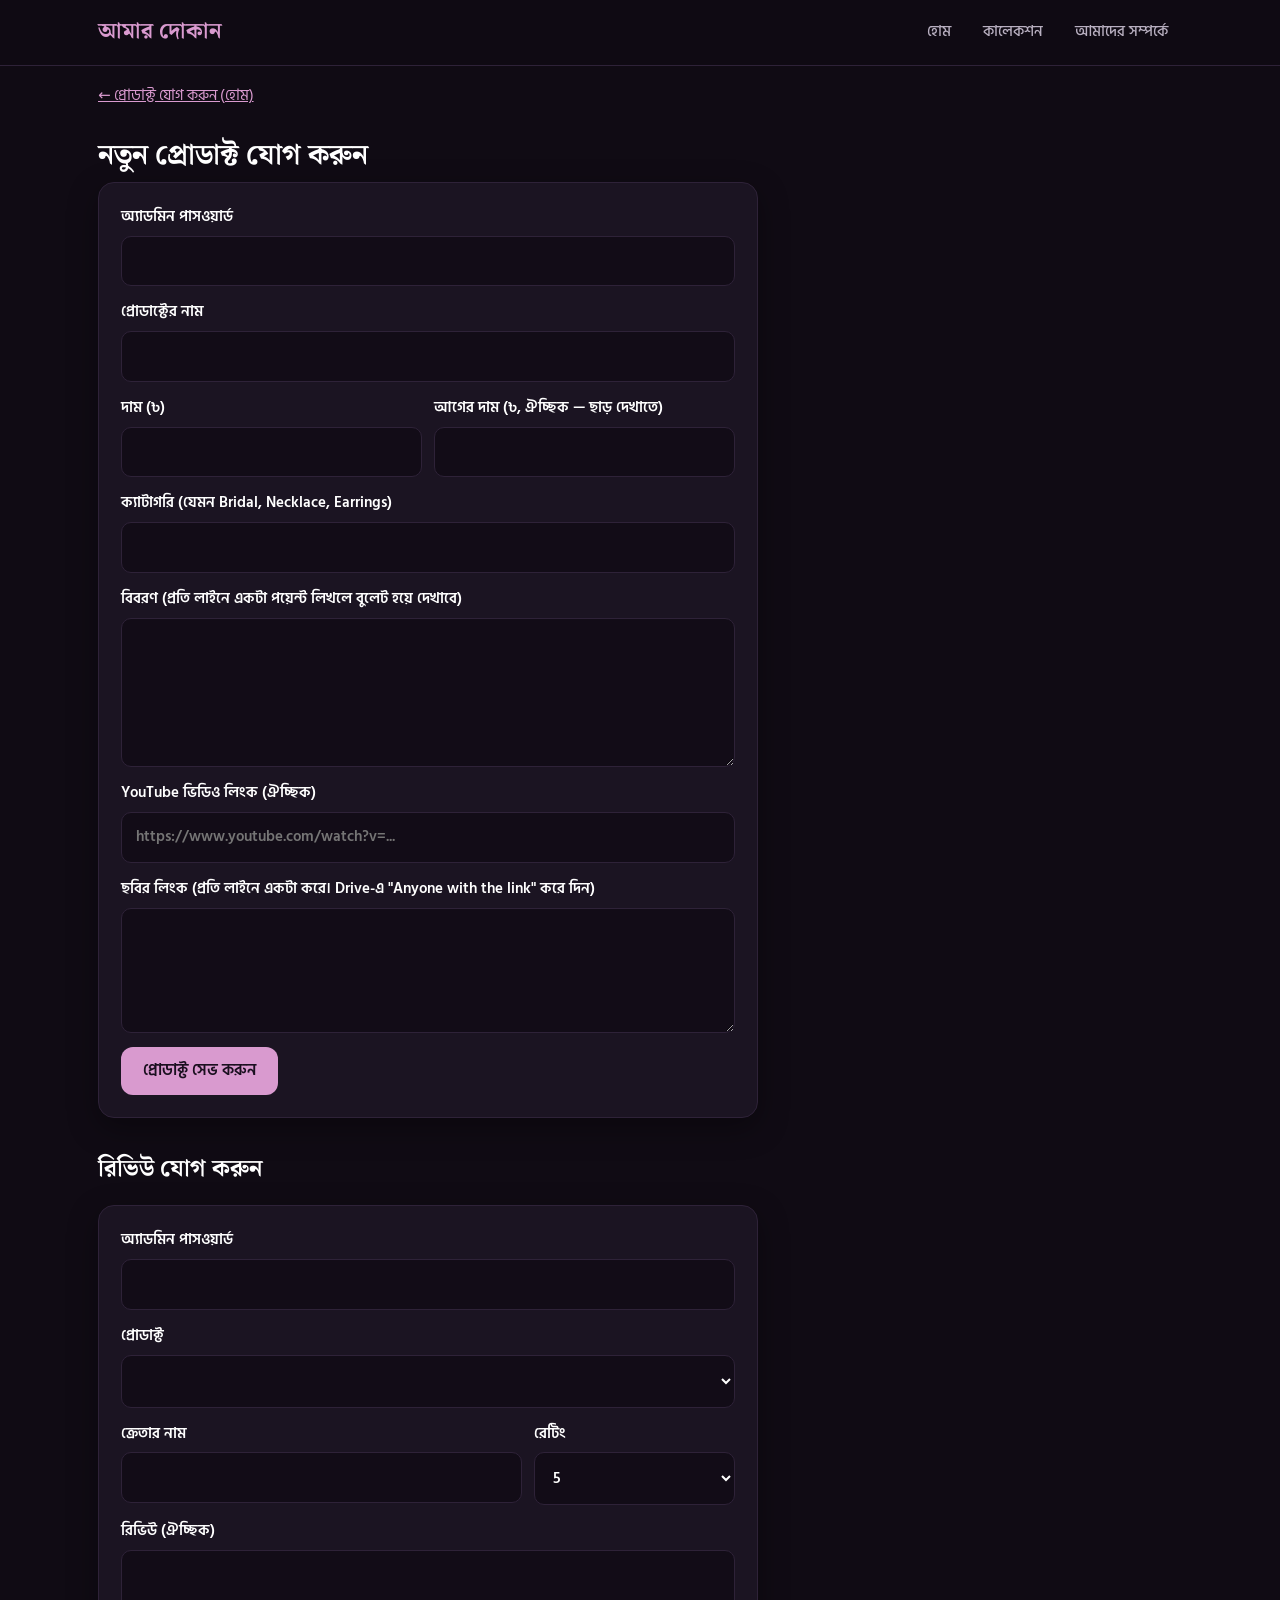
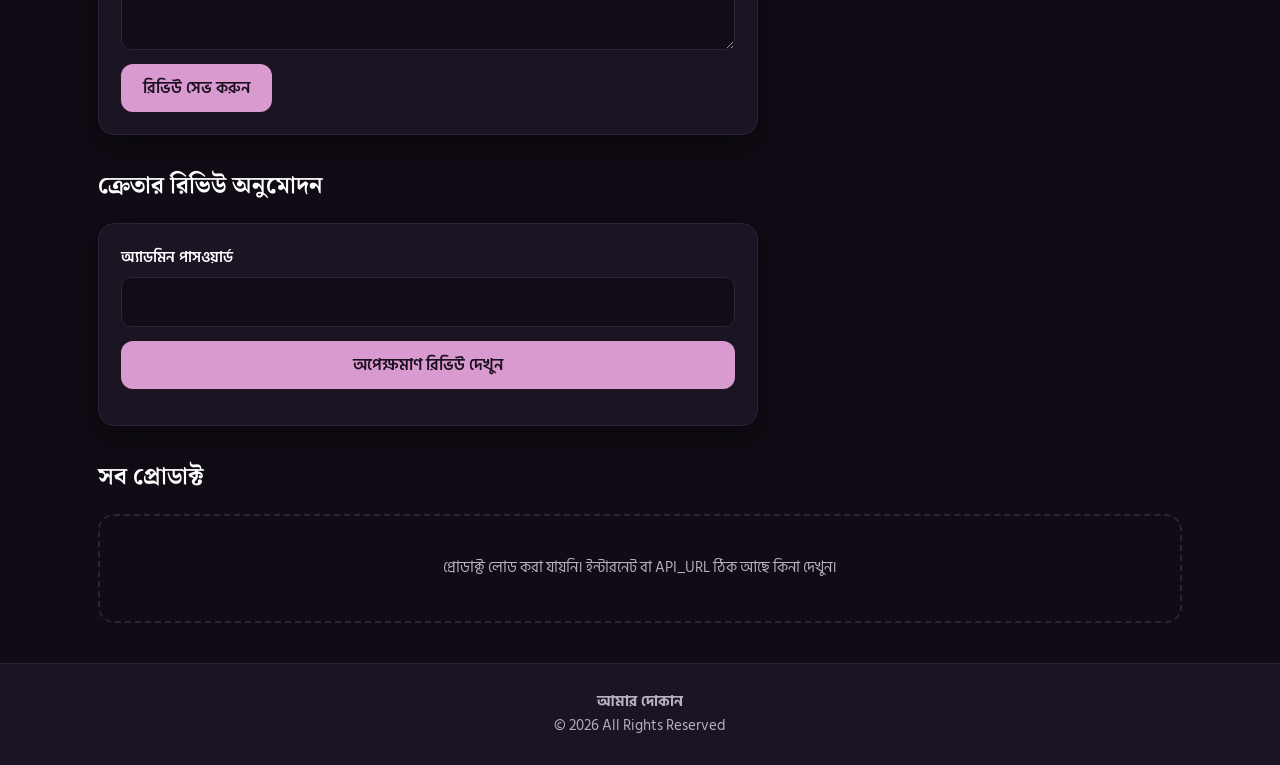
==== admin.html @ e83787e5 "Add files via upload" ====
<!DOCTYPE html>
<html lang="bn"><head><meta charset="utf-8"><meta name="viewport" content="width=device-width,initial-scale=1">
<meta name="robots" content="noindex,nofollow">
<meta name="referrer" content="strict-origin-when-cross-origin"><meta name="theme-color" content="#100B14">
<title>প্রোডাক্ট যোগ করুন | অ্যাডমিন</title>
<link href="https://fonts.googleapis.com/css2?family=Hind+Siliguri:wght@400;500;600;700&family=Noto+Serif+Bengali:wght@600;700&display=swap" rel="stylesheet">
<link rel="stylesheet" href="css/style.css"></head>
<body><main class="wrap">
<p style="margin:18px 0 0"><a href="index.html">← প্রোডাক্ট যোগ করুন (হোম)</a></p>
<h1 style="margin-top:28px;font-size:1.8rem">নতুন প্রোডাক্ট যোগ করুন</h1>
<form class="box" id="f">
<label>অ্যাডমিন পাসওয়ার্ড<input name="password" type="password" required></label>
<label>প্রোডাক্টের নাম<input name="name" required></label>
<div class="row" style="align-items:flex-start"><label style="flex:1;min-width:140px">দাম (৳)<input name="price" type="number" min="0" required></label>
<label style="flex:1;min-width:140px">আগের দাম (৳, ঐচ্ছিক — ছাড় দেখাতে)<input name="oldprice" type="number" min="0"></label></div>
<label>ক্যাটাগরি (যেমন Bridal, Necklace, Earrings)<input name="category" list="cats"><datalist id="cats"><option value="Bridal"><option value="Necklace"><option value="Earrings"><option value="New"></datalist></label>
<label>বিবরণ (প্রতি লাইনে একটা পয়েন্ট লিখলে বুলেট হয়ে দেখাবে)<textarea name="desc" rows="5"></textarea></label>
<label>YouTube ভিডিও লিংক (ঐচ্ছিক)<input name="video" type="url" placeholder="https://www.youtube.com/watch?v=..."></label>
<label>ছবির লিংক (প্রতি লাইনে একটা করে। Drive-এ "Anyone with the link" করে দিন)<textarea name="image" rows="4"></textarea></label>
<div class="row"><button class="btn" type="submit">প্রোডাক্ট সেভ করুন</button><span class="msg" id="msg" role="status"></span></div>
</form>
<h2 class="sec">রিভিউ যোগ করুন</h2>
<form class="box" id="rf">
<label>অ্যাডমিন পাসওয়ার্ড<input name="password" type="password" required></label>
<label>প্রোডাক্ট<select name="productId" id="rp" required></select></label>
<div class="row" style="align-items:flex-start"><label style="flex:2;min-width:160px">ক্রেতার নাম<input name="name" required maxlength="60"></label>
<label style="flex:1;min-width:100px">রেটিং<select name="rating"><option>5</option><option>4</option><option>3</option><option>2</option><option>1</option></select></label></div>
<label>রিভিউ (ঐচ্ছিক)<textarea name="text" rows="3" maxlength="500"></textarea></label>
<div class="row"><button class="btn" type="submit">রিভিউ সেভ করুন</button><span class="msg" id="rmsg" role="status"></span></div>
</form>
<h2 class="sec">ক্রেতার রিভিউ অনুমোদন</h2>
<form class="box" id="pf"><label>অ্যাডমিন পাসওয়ার্ড<input name="password" type="password" required></label>
<button class="btn" type="submit">অপেক্ষমাণ রিভিউ দেখুন</button><div id="pl"></div></form>
<h2 class="sec">সব প্রোডাক্ট</h2><section class="grid" id="list"></section></main>
<script src="js/app.js"></script>
<script>
function fillSel(){document.getElementById("rp").innerHTML=(_c||[]).map(p=>`<option value="${esc(p.id)}">${esc(p.name)}</option>`).join("")}
const list=document.getElementById("list"),msg=document.getElementById("msg"),f=document.getElementById("f");
renderList(list,true).then(fillSel);
function say(t,bad){msg.style.color=bad?"#ff7b6b":"";msg.textContent=t}
f.addEventListener("submit",async e=>{
  e.preventDefault();
  const {password,...p}=Object.fromEntries(new FormData(f));
  if(p.video&&!ytId(p.video))return say("YouTube লিংকটি সঠিক নয়, আবার দেখুন।",1);
  say("সেভ হচ্ছে...");
  try{
    const r=await api({action:"add",password,product:{id:Date.now(),...p}});
    if(!r.ok)return say(r.error||"সেভ হয়নি",1);
    sessionStorage.setItem("pw",password);f.reset();say("সেভ হয়েছে।");renderList(list,true).then(fillSel);
  }catch(err){say("সার্ভারে যোগাযোগ করা যায়নি।",1)}
});
list.addEventListener("click",async e=>{
  const id=e.target.dataset.del;if(!id||!confirm("এই প্রোডাক্ট মুছে ফেলবেন?"))return;
  const password=f.password.value||sessionStorage.getItem("pw")||prompt("অ্যাডমিন পাসওয়ার্ড দিন");if(!password)return;
  const r=await api({action:"delete",password,id});
  if(!r.ok)return say(r.error||"মোছা যায়নি",1);
  renderList(list,true).then(fillSel);
});
document.getElementById("rf").addEventListener("submit",async e=>{
  e.preventDefault();const rf=e.target,{password,...review}=Object.fromEntries(new FormData(rf)),rm=document.getElementById("rmsg");
  rm.style.color="";rm.textContent="সেভ হচ্ছে...";
  try{const r=await api({action:"addReview",password,review});
    if(!r.ok){rm.style.color="#ff7b6b";rm.textContent=r.error||"সেভ হয়নি";return}
    rf.reset();rm.textContent="রিভিউ যোগ হয়েছে।";
  }catch(err){rm.style.color="#ff7b6b";rm.textContent="সার্ভারে যোগাযোগ করা যায়নি।"}
});
const pl=document.getElementById("pl");let ppw="";
async function loadPending(){
  const r=await api({action:"pendingReviews",password:ppw});
  if(!r.ok){pl.textContent=r.error||"লোড হয়নি";return}
  pl.innerHTML=r.list.length?r.list.map(x=>`<div class="box" style="margin:8px 0"><b>${esc(x.product)}</b><div>${stars(x.rating)} ${esc(x.name)} <small>(অর্ডার ${esc(x.orderId)})</small></div><p style="margin:0">${esc(x.text)}</p>${x.photo?`<img class="rph" src="${esc(imgURL(x.photo,400))}" alt="">`:""}<div class="row"><button class="btn" data-d="approved" data-row="${x.row}" data-o="${esc(x.orderId)}">অনুমোদন</button><button class="btn alt" data-d="rejected" data-row="${x.row}" data-o="${esc(x.orderId)}">বাতিল</button></div></div>`).join(""):"কোনো অপেক্ষমাণ রিভিউ নেই।";
}
document.getElementById("pf").addEventListener("submit",e=>{e.preventDefault();ppw=e.target.password.value;loadPending()});
pl.addEventListener("click",async e=>{const b=e.target.closest("button[data-d]");if(!b)return;
  const r=await api({action:"moderate",password:ppw,row:b.dataset.row,orderId:b.dataset.o,decision:b.dataset.d});
  if(!r.ok){alert(r.error||"হয়নি");return}loadPending()});
</script></body></html>
---- css/style.css ----
:root{--bg:#100B14;--card:#1B1422;--ink:#fff;--muted:#B8AFC0;--brand:#D99ACF;--on-brand:#1a0f1f;--gold:#D4AF37;--accent:#D4AF37;--line:#2e2238;--sh:0 10px 30px rgba(0,0,0,.35);color-scheme:dark}
*{box-sizing:border-box}
body{margin:0;font-family:"Hind Siliguri",system-ui,sans-serif;background:var(--bg);color:var(--ink);line-height:1.65;font-size:15px}
h1,h2,.logo{font-family:"Noto Serif Bengali","Hind Siliguri",Georgia,serif}
.wrap{max-width:1120px;margin:0 auto;padding:0 18px}
a{color:var(--brand)}
a:focus-visible,button:focus-visible,input:focus-visible,textarea:focus-visible,select:focus-visible{outline:3px solid var(--gold);outline-offset:2px}
header.site{background:rgba(16,11,20,.92);backdrop-filter:blur(8px);border-bottom:1px solid var(--line);position:sticky;top:0;z-index:20}
header.site .wrap{display:flex;align-items:center;justify-content:space-between;gap:8px 20px;flex-wrap:wrap;padding:12px 18px}
.logo{font-weight:700;font-size:1.4rem;color:var(--brand);text-decoration:none}
nav{display:flex;gap:4px}
nav a{color:var(--muted);text-decoration:none;padding:8px 14px;border-radius:999px;white-space:nowrap;font-weight:500}
nav a:hover{color:#fff}nav a.on{background:var(--brand);color:var(--on-brand)}
.burger{display:none;background:none;border:1px solid var(--line);color:#fff;font-size:1.4rem;width:44px;height:44px;border-radius:10px;cursor:pointer}
@media(max-width:700px){.burger{display:block}nav{display:none;width:100%;flex-direction:column}body.menu nav{display:flex}nav a{padding:12px 14px}}
.hero{background:radial-gradient(ellipse at top,#3a1f44,transparent 70%),linear-gradient(135deg,#1d1226,#2a1d14);padding:48px 0 40px;margin-bottom:24px;text-align:center}
h1{font-size:clamp(1.7rem,5vw,2.5rem);line-height:1.3;margin:0 0 8px}
.sub{color:var(--muted);margin:0 auto 22px;max-width:560px;font-size:1.05rem}
.search input{width:100%;max-width:480px;min-height:50px;border-radius:999px;padding:0 22px}
h2.sec{font-size:1.5rem;margin:0 0 16px}
.chips{display:flex;gap:8px;flex-wrap:wrap;margin-bottom:20px}
.chip{background:var(--card);color:var(--muted);border:1px solid var(--line);border-radius:999px;padding:8px 18px;font:inherit;cursor:pointer;min-height:40px}
.chip.on{background:var(--brand);color:var(--on-brand);border-color:var(--brand);font-weight:600}
.grid{display:grid;grid-template-columns:repeat(auto-fill,minmax(min(100%,250px),1fr));gap:22px;padding-bottom:40px}
.card{background:var(--card);border:1px solid var(--line);border-radius:16px;overflow:hidden;display:flex;flex-direction:column;box-shadow:var(--sh);transition:transform .25s,border-color .25s}
.grid .card:hover{transform:translateY(-4px);border-color:#4a3358}
.cimg{display:block;position:relative;aspect-ratio:1/1;background:#0f0b13;overflow:hidden}
.cimg img{width:100%;height:100%;object-fit:cover;display:block;transition:transform .5s}
.card:hover .cimg img{transform:scale(1.05)}
.badge{position:absolute;top:10px;right:10px;background:var(--gold);color:#1a0f1f;font-weight:700;font-size:.85rem;padding:2px 10px;border-radius:999px}
.body{padding:14px 16px 16px;display:flex;flex-direction:column;gap:6px;flex:1}
.body h3{margin:0;font-size:1.08rem;line-height:1.4;font-weight:600;display:-webkit-box;-webkit-line-clamp:2;-webkit-box-orient:vertical;overflow:hidden}
.body h3 a{color:#fff;text-decoration:none}
.pr{display:flex;align-items:baseline;gap:10px;flex-wrap:wrap;margin-top:auto}
.price{font-weight:700;color:var(--brand);font-size:1.35rem}
.old{color:var(--muted);font-size:.95rem}
.off{color:var(--gold);font-size:.85rem;font-weight:600}
.empty{padding:40px 20px;border:2px dashed var(--line);border-radius:16px;text-align:center;color:var(--muted)}
.btn{background:var(--brand);color:var(--on-brand);border:0;border-radius:12px;min-height:48px;padding:0 22px;font:inherit;font-size:1rem;font-weight:600;cursor:pointer;text-decoration:none;display:inline-flex;align-items:center;justify-content:center;transition:box-shadow .2s,transform .1s}
.btn:hover{box-shadow:0 0 18px rgba(212,175,55,.45)}.btn:active{transform:scale(.98)}.btn:disabled{opacity:.6;cursor:wait}
.btn.gold{background:linear-gradient(135deg,#e2bd52,#c49a2a);color:#1a0f1f}
.btn.big{width:100%;min-height:54px;font-size:1.05rem}
.card .btn.gold{width:100%;margin-top:8px}
.btn.alt{background:transparent;color:#ff7b6b;border:1px solid #ff7b6b;min-height:40px;margin-top:8px;width:100%}
.trust-strip{display:grid;grid-template-columns:repeat(auto-fit,minmax(150px,1fr));gap:14px;padding:24px 0 40px;text-align:center}
.trust-strip div{background:var(--card);border:1px solid var(--line);border-radius:14px;padding:16px 8px;color:var(--muted)}
.trust-strip span{display:block;font-size:1.6rem}
form.box,.box{background:var(--card);border:1px solid var(--line);border-radius:16px;padding:22px;display:grid;gap:14px;max-width:660px;margin-bottom:32px;box-shadow:var(--sh)}
label{font-weight:600;display:grid;gap:6px}
input,textarea,select{font:inherit;padding:12px 14px;min-height:48px;border:1px solid var(--line);border-radius:10px;background:#120c17;color:#fff;width:100%}
.row{display:flex;gap:12px;align-items:center;justify-content:space-between;flex-wrap:wrap}
.msg{color:var(--brand);font-weight:600;min-height:1.4em;margin:0}
.back{display:inline-block;margin:18px 0 6px;text-decoration:none;color:var(--muted)}
.pd{display:grid;grid-template-columns:minmax(0,1fr) minmax(0,1fr);gap:28px;align-items:start;margin-bottom:28px}
@media(max-width:760px){.pd{grid-template-columns:1fr}}
.pd h1{font-size:clamp(1.3rem,4vw,1.9rem)}
.pd .price{font-size:1.7rem}
.trust{list-style:none;padding:0;margin:16px 0 20px;display:grid;gap:6px;color:var(--muted)}
.dl{padding-left:20px;color:var(--muted);max-width:720px}
.vbox{position:relative;aspect-ratio:16/9;max-width:720px;background:#000;border-radius:14px;overflow:hidden}
.vbox iframe,.vplay{width:100%;height:100%;border:0;display:block}
.vplay{position:relative;padding:0;background:#000;cursor:pointer}
.vplay img{width:100%;height:100%;object-fit:cover;opacity:.75}
section.det,#vid{margin-bottom:28px}
.sticky-cta{display:none}
@media(max-width:760px){body.has-cta{padding-bottom:84px}.sticky-cta{position:fixed;left:0;right:0;bottom:0;z-index:30;background:var(--card);border-top:1px solid var(--line);display:flex;align-items:center;justify-content:space-between;gap:12px;padding:10px 16px calc(10px + env(safe-area-inset-bottom));font-size:1.35rem;font-weight:700;color:var(--brand)}.sticky-cta .btn{flex:1;max-width:240px}}
.co-wrap{max-width:660px}
.sum-p{display:flex;gap:12px;align-items:center;background:#120c17;border-radius:12px;padding:10px}
.sum-p img{width:64px;height:64px;object-fit:cover;border-radius:8px}
.sum-p>div{flex:1;min-width:0}.sum-p select{width:76px;min-height:44px}
.co-wrap h2{font-size:1.2rem;margin:4px 0}
fieldset.dv{border:1px solid var(--line);border-radius:10px;padding:8px 12px;display:grid;gap:4px}
.rd{display:flex;align-items:center;gap:10px;font-weight:500;min-height:44px}.rd input{width:20px;min-height:20px}.rd span{flex:1}
.tot{border-top:1px solid var(--line);padding-top:10px;display:grid;gap:4px}
.tot div{display:flex;justify-content:space-between}.tot .g{font-size:1.25rem;font-weight:700;color:var(--gold)}
.ok{background:var(--card);border:2px solid var(--gold);border-radius:16px;padding:28px 22px;margin:28px auto;max-width:520px;text-align:center}
.tick{width:64px;height:64px;border-radius:50%;background:var(--gold);color:#1a0f1f;font-size:2rem;font-weight:700;display:grid;place-items:center;margin:0 auto 12px}
.page{padding-bottom:48px;max-width:720px}
footer.site{border-top:1px solid var(--line);padding:26px 0;color:var(--muted);text-align:center;background:var(--card)}
.sk-i,.sk i{background:linear-gradient(90deg,var(--line),#3a2a46,var(--line));background-size:200% 100%;animation:sh 1.4s infinite linear}
.sk-i{aspect-ratio:1/1}.sk i{display:block;height:14px;border-radius:6px;margin:6px 0}.sk i:first-child{width:80%}.sk i:last-child{width:40%}
@keyframes sh{to{background-position:-200% 0}}
/* gallery */
.gal .stage{position:relative;aspect-ratio:1/1;background:#0f0b13}
.gal .view,.gal .view iframe,.gal .view img{width:100%;height:100%;border:0;display:block}
.gal .view img{object-fit:contain}
.nav{position:absolute;top:50%;transform:translateY(-50%);background:rgba(15,11,19,.55);color:#fff;border:0;width:40px;height:56px;font-size:1.3rem;cursor:pointer;z-index:2}
.nav.prev{left:0;border-radius:0 12px 12px 0}.nav.next{right:0;border-radius:12px 0 0 12px}
.thumbs{display:flex;gap:8px;overflow-x:auto;padding:10px 12px;position:relative}
.th{flex:0 0 60px;height:60px;border:2px solid var(--line);padding:0;background:#0f0b13;position:relative;cursor:pointer;border-radius:8px;overflow:hidden}
.th.on{border-color:var(--accent)}
.th img{width:100%;height:100%;object-fit:cover;display:block}
.play{position:absolute;inset:0;display:grid;place-items:center;color:#fff;background:rgba(0,0,0,.35)}
.hint{margin:0 12px 10px;color:var(--muted);font-size:.82rem}
.card .gal .th{flex-basis:52px;height:52px}
.lb{position:fixed;inset:0;background:rgba(10,6,14,.94);z-index:100}
.lb .lbimg{position:absolute;inset:0;touch-action:none;overflow:hidden}
.lb img{width:100%;height:100%;object-fit:contain;transition:transform .2s;cursor:zoom-in}
.lb img.z{transform:scale(2.5);cursor:zoom-out}
.lb .nav{position:fixed}
.lbx{position:fixed;top:10px;right:14px;z-index:3;background:rgba(255,255,255,.15);color:#fff;border:0;font-size:2rem;line-height:1;width:46px;height:46px;cursor:pointer;border-radius:50%}
@media(prefers-reduced-motion:reduce){*{animation:none!important;transition:none!important}}
.ytposter{display:block;position:relative;width:100%;height:100%}
.gal .ytposter img{object-fit:cover}
.play.big{font-size:2.8rem}
.hint a{color:var(--brand);font-weight:600}
.stars{color:var(--gold);letter-spacing:1px}.stars i{color:#4a3a55;font-style:normal}
.rate{font-size:.9rem;color:var(--muted)}.rate b{color:#fff}
.rev{background:var(--card);border:1px solid var(--line);border-radius:12px;padding:14px 16px;margin-bottom:12px;max-width:720px}
.rev p{margin:6px 0 0;color:var(--muted)}#rv{margin-bottom:28px}
.starin{display:flex;gap:2px}.starin button{background:none;border:0;font-size:2.2rem;line-height:1;color:#4a3a55;cursor:pointer;min-width:44px;min-height:48px;padding:0}.starin button.on{color:var(--gold)}
.vf{color:#6fd39a;font-size:.85rem;font-weight:600}.rph{max-width:170px;border-radius:10px;margin-top:8px;display:block}
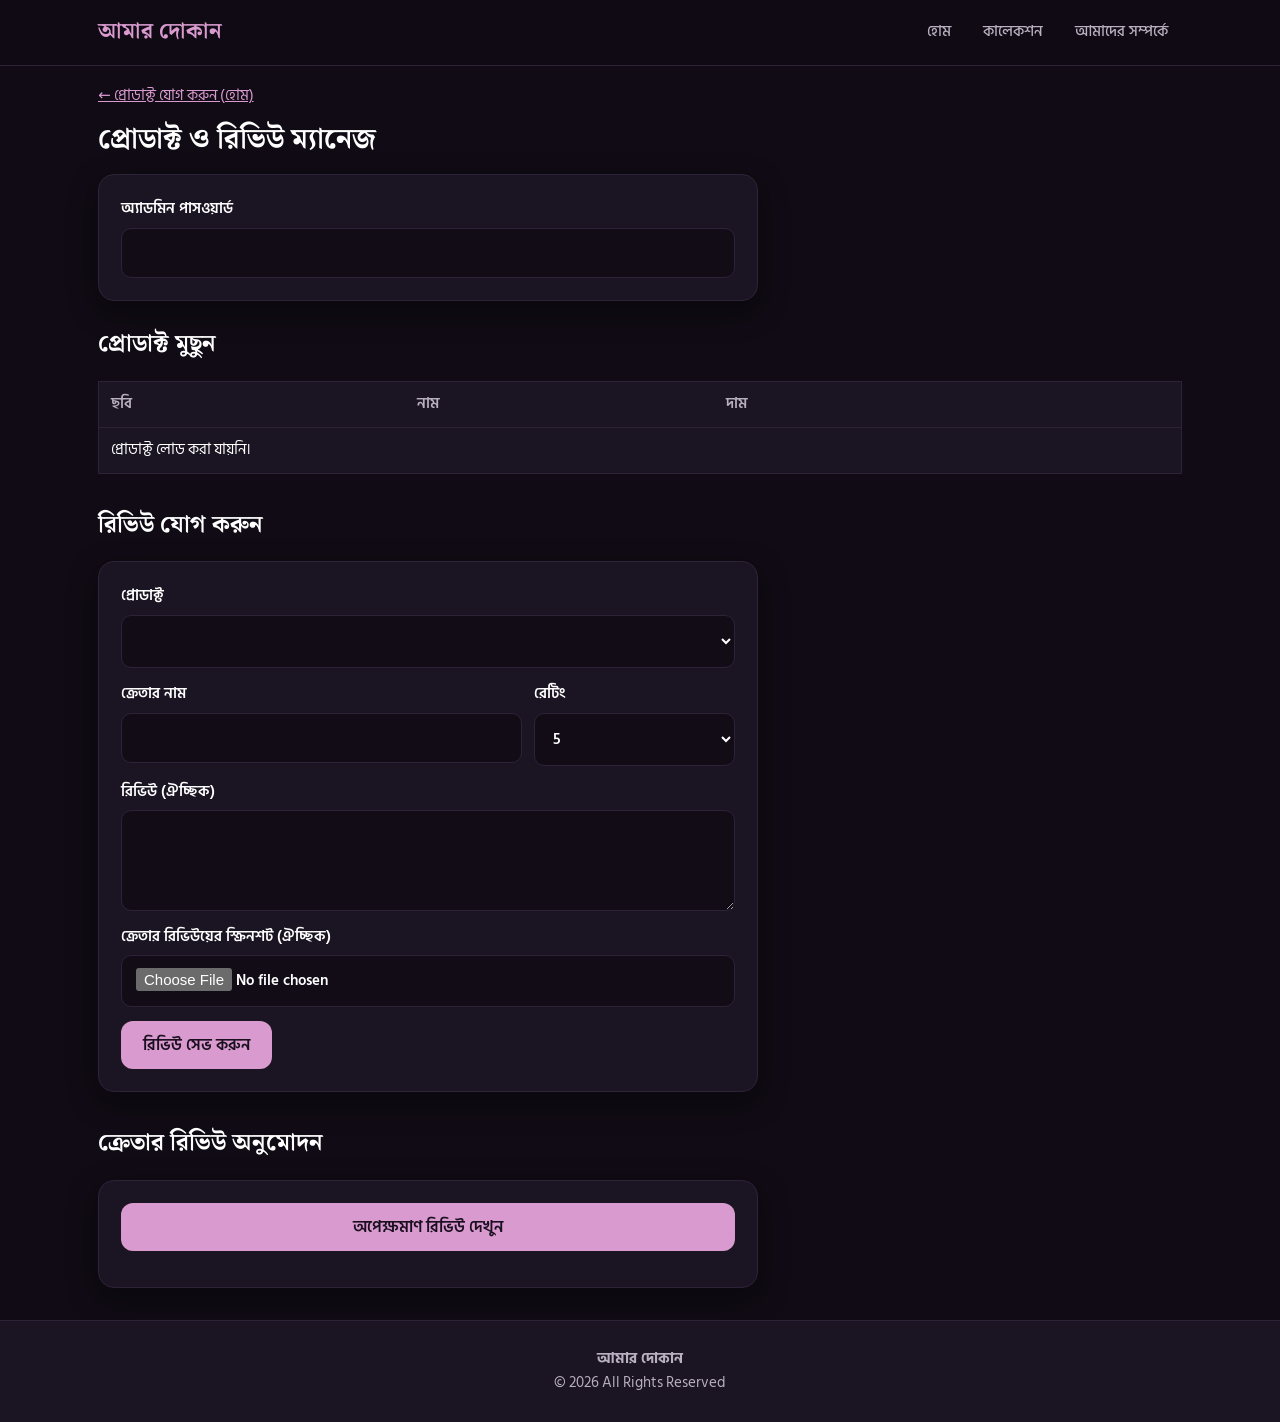
==== commit faf2942a: "Update admin.html" ====
--- a/admin.html
+++ b/admin.html
@@ -1,77 +1,87 @@
 <!DOCTYPE html>
 <html lang="bn"><head><meta charset="utf-8"><meta name="viewport" content="width=device-width,initial-scale=1">
-<meta name="robots" content="noindex,nofollow">
-<meta name="referrer" content="strict-origin-when-cross-origin"><meta name="theme-color" content="#100B14">
-<title>প্রোডাক্ট যোগ করুন | অ্যাডমিন</title>
+<meta name="robots" content="noindex,nofollow"><meta name="referrer" content="strict-origin-when-cross-origin"><meta name="theme-color" content="#100B14">
+<title>প্রোডাক্ট ও রিভিউ ম্যানেজ</title>
 <link href="https://fonts.googleapis.com/css2?family=Hind+Siliguri:wght@400;500;600;700&family=Noto+Serif+Bengali:wght@600;700&display=swap" rel="stylesheet">
-<link rel="stylesheet" href="css/style.css"></head>
+<link rel="stylesheet" href="css/style.css">
+<style>
+.tbl{overflow-x:auto;margin-bottom:32px}
+table{width:100%;border-collapse:collapse;background:var(--card);border:1px solid var(--line)}
+th,td{padding:10px 12px;text-align:left;border-bottom:1px solid var(--line);vertical-align:middle}
+th{color:var(--muted);font-weight:600;white-space:nowrap}
+td img{width:56px;height:56px;object-fit:cover;border-radius:8px;display:block}
+td .btn{width:auto;margin:0;min-height:40px;padding:0 14px}
+</style></head>
 <body><main class="wrap">
 <p style="margin:18px 0 0"><a href="index.html">← প্রোডাক্ট যোগ করুন (হোম)</a></p>
-<h1 style="margin-top:28px;font-size:1.8rem">নতুন প্রোডাক্ট যোগ করুন</h1>
-<form class="box" id="f">
-<label>অ্যাডমিন পাসওয়ার্ড<input name="password" type="password" required></label>
-<label>প্রোডাক্টের নাম<input name="name" required></label>
-<div class="row" style="align-items:flex-start"><label style="flex:1;min-width:140px">দাম (৳)<input name="price" type="number" min="0" required></label>
-<label style="flex:1;min-width:140px">আগের দাম (৳, ঐচ্ছিক — ছাড় দেখাতে)<input name="oldprice" type="number" min="0"></label></div>
-<label>ক্যাটাগরি (যেমন Bridal, Necklace, Earrings)<input name="category" list="cats"><datalist id="cats"><option value="Bridal"><option value="Necklace"><option value="Earrings"><option value="New"></datalist></label>
-<label>বিবরণ (প্রতি লাইনে একটা পয়েন্ট লিখলে বুলেট হয়ে দেখাবে)<textarea name="desc" rows="5"></textarea></label>
-<label>YouTube ভিডিও লিংক (ঐচ্ছিক)<input name="video" type="url" placeholder="https://www.youtube.com/watch?v=..."></label>
-<label>ছবির লিংক (প্রতি লাইনে একটা করে। Drive-এ "Anyone with the link" করে দিন)<textarea name="image" rows="4"></textarea></label>
-<div class="row"><button class="btn" type="submit">প্রোডাক্ট সেভ করুন</button><span class="msg" id="msg" role="status"></span></div>
-</form>
+<h1 style="margin:12px 0 16px;font-size:1.8rem">প্রোডাক্ট ও রিভিউ ম্যানেজ</h1>
+<div class="box" style="margin-bottom:24px"><label>অ্যাডমিন পাসওয়ার্ড<input id="pw" type="password" autocomplete="current-password"></label></div>
+
+<h2 class="sec">প্রোডাক্ট মুছুন</h2>
+<div class="tbl"><table><thead><tr><th>ছবি</th><th>নাম</th><th>দাম</th><th></th></tr></thead>
+<tbody id="pb"><tr><td colspan="4">লোড হচ্ছে...</td></tr></tbody></table></div>
+
 <h2 class="sec">রিভিউ যোগ করুন</h2>
 <form class="box" id="rf">
-<label>অ্যাডমিন পাসওয়ার্ড<input name="password" type="password" required></label>
 <label>প্রোডাক্ট<select name="productId" id="rp" required></select></label>
 <div class="row" style="align-items:flex-start"><label style="flex:2;min-width:160px">ক্রেতার নাম<input name="name" required maxlength="60"></label>
 <label style="flex:1;min-width:100px">রেটিং<select name="rating"><option>5</option><option>4</option><option>3</option><option>2</option><option>1</option></select></label></div>
 <label>রিভিউ (ঐচ্ছিক)<textarea name="text" rows="3" maxlength="500"></textarea></label>
-<div class="row"><button class="btn" type="submit">রিভিউ সেভ করুন</button><span class="msg" id="rmsg" role="status"></span></div>
+<label>ক্রেতার রিভিউয়ের স্ক্রিনশট (ঐচ্ছিক)<input id="rshot" type="file" accept="image/*"></label>
+<div class="row"><button class="btn" id="rgo" type="submit">রিভিউ সেভ করুন</button><span class="msg" id="rmsg" role="status"></span></div>
 </form>
+
 <h2 class="sec">ক্রেতার রিভিউ অনুমোদন</h2>
-<form class="box" id="pf"><label>অ্যাডমিন পাসওয়ার্ড<input name="password" type="password" required></label>
-<button class="btn" type="submit">অপেক্ষমাণ রিভিউ দেখুন</button><div id="pl"></div></form>
-<h2 class="sec">সব প্রোডাক্ট</h2><section class="grid" id="list"></section></main>
+<div class="box"><button class="btn" id="pload" type="button">অপেক্ষমাণ রিভিউ দেখুন</button><div id="pl"></div></div>
+</main>
 <script src="js/app.js"></script>
 <script>
-function fillSel(){document.getElementById("rp").innerHTML=(_c||[]).map(p=>`<option value="${esc(p.id)}">${esc(p.name)}</option>`).join("")}
-const list=document.getElementById("list"),msg=document.getElementById("msg"),f=document.getElementById("f");
-renderList(list,true).then(fillSel);
-function say(t,bad){msg.style.color=bad?"#ff7b6b":"";msg.textContent=t}
-f.addEventListener("submit",async e=>{
-  e.preventDefault();
-  const {password,...p}=Object.fromEntries(new FormData(f));
-  if(p.video&&!ytId(p.video))return say("YouTube লিংকটি সঠিক নয়, আবার দেখুন।",1);
-  say("সেভ হচ্ছে...");
+const $=id=>document.getElementById(id),pw=$("pw");
+pw.value=sessionStorage.getItem("pw")||"";
+pw.addEventListener("input",()=>sessionStorage.setItem("pw",pw.value));
+function needPw(){if(!pw.value){alert("আগে অ্যাডমিন পাসওয়ার্ড দিন");pw.focus();return false}return true}
+function shrink(file,max=1600){return new Promise((res,rej)=>{const im=new Image(),u=URL.createObjectURL(file);
+  im.onload=()=>{const k=Math.min(1,max/Math.max(im.width,im.height)),c=document.createElement("canvas");c.width=Math.round(im.width*k);c.height=Math.round(im.height*k);
+    c.getContext("2d").drawImage(im,0,0,c.width,c.height);URL.revokeObjectURL(u);res(c.toDataURL("image/jpeg",.85).split(",")[1])};
+  im.onerror=()=>rej(new Error("ছবি পড়া যায়নি"));im.src=u})}
+function fillSel(){$("rp").innerHTML=(_c||[]).map(p=>`<option value="${esc(p.id)}">${esc(p.name)}</option>`).join("")}
+async function loadProducts(){
   try{
-    const r=await api({action:"add",password,product:{id:Date.now(),...p}});
-    if(!r.ok)return say(r.error||"সেভ হয়নি",1);
-    sessionStorage.setItem("pw",password);f.reset();say("সেভ হয়েছে।");renderList(list,true).then(fillSel);
-  }catch(err){say("সার্ভারে যোগাযোগ করা যায়নি।",1)}
+    const l=await loadAll(true);
+    $("pb").innerHTML=l.length?l.map(p=>{const c=cover(p);return `<tr><td>${c?`<img src="${esc(c)}" alt="" referrerpolicy="no-referrer" onerror="imgFail(this)">`:""}</td><td>${esc(p.name)}</td><td>${tk(p.price)}</td><td><button class="btn alt" data-del="${esc(p.id)}">মুছুন</button></td></tr>`}).join(""):'<tr><td colspan="4">কোনো প্রোডাক্ট নেই।</td></tr>';
+    fillSel();
+  }catch(e){$("pb").innerHTML='<tr><td colspan="4">প্রোডাক্ট লোড করা যায়নি।</td></tr>'}
+}
+loadProducts();
+$("pb").addEventListener("click",async e=>{
+  const b=e.target.closest("[data-del]");if(!b||!needPw()||!confirm("এই প্রোডাক্ট মুছে ফেলবেন?"))return;
+  b.disabled=true;const r=await api({action:"delete",password:pw.value,id:b.dataset.del});
+  if(!r.ok){alert(r.error||"মোছা যায়নি");b.disabled=false;return}loadProducts();
 });
-list.addEventListener("click",async e=>{
-  const id=e.target.dataset.del;if(!id||!confirm("এই প্রোডাক্ট মুছে ফেলবেন?"))return;
-  const password=f.password.value||sessionStorage.getItem("pw")||prompt("অ্যাডমিন পাসওয়ার্ড দিন");if(!password)return;
-  const r=await api({action:"delete",password,id});
-  if(!r.ok)return say(r.error||"মোছা যায়নি",1);
-  renderList(list,true).then(fillSel);
+$("rf").addEventListener("submit",async e=>{
+  e.preventDefault();if(!needPw())return;
+  const rf=e.target,rm=$("rmsg"),d=Object.fromEntries(new FormData(rf)),file=$("rshot").files[0];
+  rm.style.color="";rm.textContent="সেভ হচ্ছে...";$("rgo").disabled=true;
+  try{
+    let photo="";
+    if(file){rm.textContent="স্ক্রিনশট আপলোড হচ্ছে...";const u=await api({action:"upload",password:pw.value,data:await shrink(file)});if(!u.ok)throw new Error(u.error||"ছবি আপলোড হয়নি");photo=u.url}
+    const r=await api({action:"addReview",password:pw.value,review:{productId:d.productId,name:d.name,rating:d.rating,text:d.text,photo}});
+    if(!r.ok)throw new Error(r.error||"সেভ হয়নি");
+    rf.reset();rm.textContent="রিভিউ যোগ হয়েছে।";
+  }catch(err){rm.style.color="#ff7b6b";rm.textContent=err.message||"সমস্যা হয়েছে"}
+  finally{$("rgo").disabled=false}
 });
-document.getElementById("rf").addEventListener("submit",async e=>{
-  e.preventDefault();const rf=e.target,{password,...review}=Object.fromEntries(new FormData(rf)),rm=document.getElementById("rmsg");
-  rm.style.color="";rm.textContent="সেভ হচ্ছে...";
-  try{const r=await api({action:"addReview",password,review});
-    if(!r.ok){rm.style.color="#ff7b6b";rm.textContent=r.error||"সেভ হয়নি";return}
-    rf.reset();rm.textContent="রিভিউ যোগ হয়েছে।";
-  }catch(err){rm.style.color="#ff7b6b";rm.textContent="সার্ভারে যোগাযোগ করা যায়নি।"}
-});
-const pl=document.getElementById("pl");let ppw="";
+const pl=$("pl");
 async function loadPending(){
-  const r=await api({action:"pendingReviews",password:ppw});
+  if(!needPw())return;
+  const r=await api({action:"pendingReviews",password:pw.value});
   if(!r.ok){pl.textContent=r.error||"লোড হয়নি";return}
   pl.innerHTML=r.list.length?r.list.map(x=>`<div class="box" style="margin:8px 0"><b>${esc(x.product)}</b><div>${stars(x.rating)} ${esc(x.name)} <small>(অর্ডার ${esc(x.orderId)})</small></div><p style="margin:0">${esc(x.text)}</p>${x.photo?`<img class="rph" src="${esc(imgURL(x.photo,400))}" alt="">`:""}<div class="row"><button class="btn" data-d="approved" data-row="${x.row}" data-o="${esc(x.orderId)}">অনুমোদন</button><button class="btn alt" data-d="rejected" data-row="${x.row}" data-o="${esc(x.orderId)}">বাতিল</button></div></div>`).join(""):"কোনো অপেক্ষমাণ রিভিউ নেই।";
 }
-document.getElementById("pf").addEventListener("submit",e=>{e.preventDefault();ppw=e.target.password.value;loadPending()});
-pl.addEventListener("click",async e=>{const b=e.target.closest("button[data-d]");if(!b)return;
-  const r=await api({action:"moderate",password:ppw,row:b.dataset.row,orderId:b.dataset.o,decision:b.dataset.d});
-  if(!r.ok){alert(r.error||"হয়নি");return}loadPending()});
+$("pload").onclick=loadPending;
+pl.addEventListener("click",async e=>{
+  const b=e.target.closest("button[data-d]");if(!b)return;
+  const r=await api({action:"moderate",password:pw.value,row:b.dataset.row,orderId:b.dataset.o,decision:b.dataset.d});
+  if(!r.ok){alert(r.error||"হয়নি");return}loadPending();
+});
 </script></body></html>
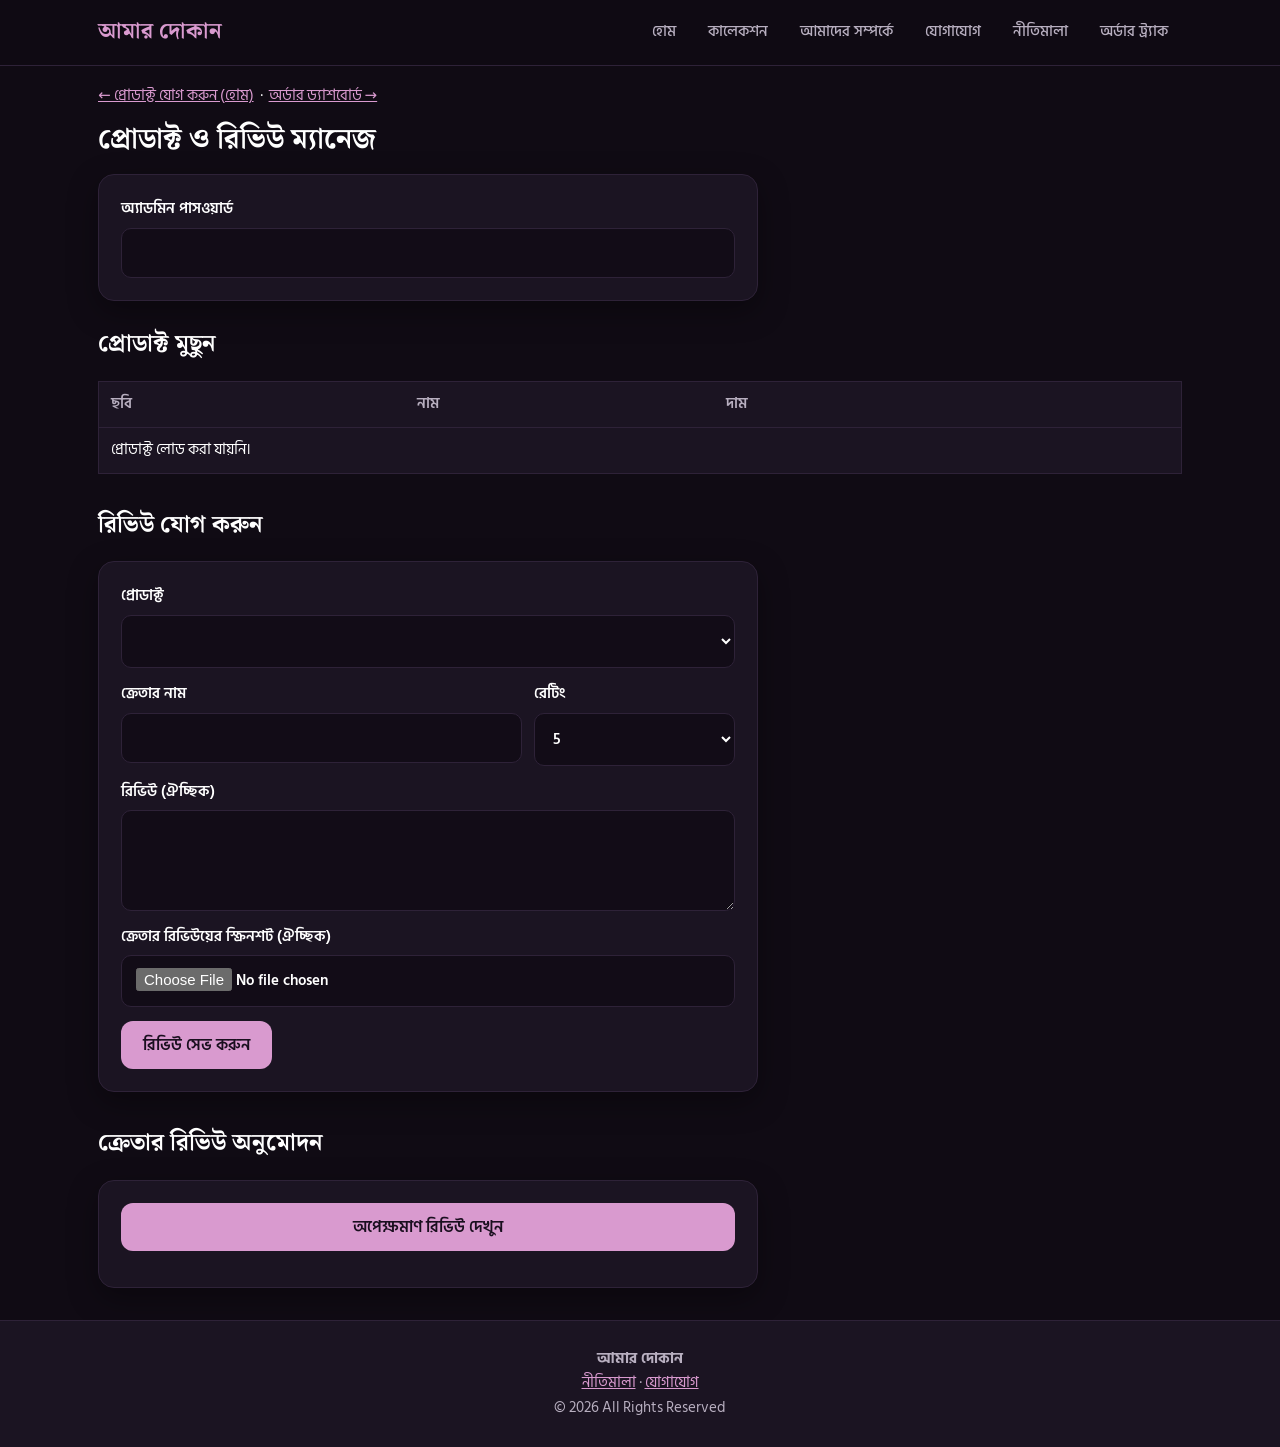
==== commit cf0d51cd: "Update admin.html" ====
--- a/admin.html
+++ b/admin.html
@@ -5,6 +5,8 @@
 <link href="https://fonts.googleapis.com/css2?family=Hind+Siliguri:wght@400;500;600;700&family=Noto+Serif+Bengali:wght@600;700&display=swap" rel="stylesheet">
 <link rel="stylesheet" href="css/style.css">
 <style>
+[hidden]{display:none!important}
+
 .tbl{overflow-x:auto;margin-bottom:32px}
 table{width:100%;border-collapse:collapse;background:var(--card);border:1px solid var(--line)}
 th,td{padding:10px 12px;text-align:left;border-bottom:1px solid var(--line);vertical-align:middle}
@@ -13,7 +15,7 @@
 td .btn{width:auto;margin:0;min-height:40px;padding:0 14px}
 </style></head>
 <body><main class="wrap">
-<p style="margin:18px 0 0"><a href="index.html">← প্রোডাক্ট যোগ করুন (হোম)</a></p>
+<p style="margin:18px 0 0"><a href="index.html">← প্রোডাক্ট যোগ করুন (হোম)</a> &nbsp;·&nbsp; <a href="orders.html">অর্ডার ড্যাশবোর্ড →</a></p>
 <h1 style="margin:12px 0 16px;font-size:1.8rem">প্রোডাক্ট ও রিভিউ ম্যানেজ</h1>
 <div class="box" style="margin-bottom:24px"><label>অ্যাডমিন পাসওয়ার্ড<input id="pw" type="password" autocomplete="current-password"></label></div>
 
@@ -21,6 +23,22 @@
 <div class="tbl"><table><thead><tr><th>ছবি</th><th>নাম</th><th>দাম</th><th></th></tr></thead>
 <tbody id="pb"><tr><td colspan="4">লোড হচ্ছে...</td></tr></tbody></table></div>
 
+<form class="box" id="ef" hidden>
+<h2 style="margin:0;font-size:1.3rem">প্রোডাক্ট এডিট করুন</h2>
+<label>প্রোডাক্টের নাম<input name="name" required></label>
+<div class="row" style="align-items:flex-start"><label style="flex:1;min-width:130px">দাম (৳)<input name="price" type="number" min="0" required></label>
+<label style="flex:1;min-width:130px">আগের দাম (৳)<input name="oldprice" type="number" min="0"></label>
+<label style="flex:1;min-width:130px">স্টক <small>খালি = সীমাহীন, 0 = শেষ</small><input name="stock" type="number" min="0"></label></div>
+<label>ক্যাটাগরি<input name="category"></label>
+<fieldset class="dv"><legend>ট্যাগ (হোমপেজের সারির জন্য)</legend>
+<label class="rd"><input type="checkbox" name="tag" value="new"><span>🆕 নতুন পণ্য</span></label>
+<label class="rd"><input type="checkbox" name="tag" value="trending"><span>🔥 Trending</span></label>
+<label class="rd"><input type="checkbox" name="tag" value="offer"><span>🏷️ সেল / অফার</span></label></fieldset>
+<label>বিবরণ<textarea name="desc" rows="5"></textarea></label>
+<label>YouTube লিংক<input name="video" type="url"></label>
+<label>ছবির লিংক (প্রতি লাইনে একটা)<textarea name="image" rows="4"></textarea></label>
+<div class="row"><button class="btn" type="submit">আপডেট করুন</button><button class="btn alt" id="ecancel" type="button" style="width:auto">বাতিল</button><span class="msg" id="emsg" role="status"></span></div>
+</form>
 <h2 class="sec">রিভিউ যোগ করুন</h2>
 <form class="box" id="rf">
 <label>প্রোডাক্ট<select name="productId" id="rp" required></select></label>
@@ -48,7 +66,7 @@
 async function loadProducts(){
   try{
     const l=await loadAll(true);
-    $("pb").innerHTML=l.length?l.map(p=>{const c=cover(p);return `<tr><td>${c?`<img src="${esc(c)}" alt="" referrerpolicy="no-referrer" onerror="imgFail(this)">`:""}</td><td>${esc(p.name)}</td><td>${tk(p.price)}</td><td><button class="btn alt" data-del="${esc(p.id)}">মুছুন</button></td></tr>`}).join(""):'<tr><td colspan="4">কোনো প্রোডাক্ট নেই।</td></tr>';
+    $("pb").innerHTML=l.length?l.map(p=>{const c=cover(p);return `<tr><td>${c?`<img src="${esc(c)}" alt="" referrerpolicy="no-referrer" onerror="imgFail(this)">`:""}</td><td>${esc(p.name)}${isSoldOut(p)?' <small style="color:#ff7b6b">(স্টক শেষ)</small>':''}</td><td>${tk(p.price)}</td><td style="white-space:nowrap"><button class="btn" type="button" data-edit="${esc(p.id)}" style="margin-right:6px">এডিট</button><button class="btn alt" data-del="${esc(p.id)}">মুছুন</button></td></tr>`}).join(""):'<tr><td colspan="4">কোনো প্রোডাক্ট নেই।</td></tr>';
     fillSel();
   }catch(e){$("pb").innerHTML='<tr><td colspan="4">প্রোডাক্ট লোড করা যায়নি।</td></tr>'}
 }
@@ -84,4 +102,22 @@
   const r=await api({action:"moderate",password:pw.value,row:b.dataset.row,orderId:b.dataset.o,decision:b.dataset.d});
   if(!r.ok){alert(r.error||"হয়নি");return}loadPending();
 });
+const ef=$("ef"),E=ef.elements;
+$("pb").addEventListener("click",e=>{const b=e.target.closest("[data-edit]");if(!b)return;
+  const p=(_c||[]).find(x=>String(x.id)===b.dataset.edit);if(!p)return;
+  ef.hidden=false;ef.dataset.id=p.id;$("emsg").textContent="";
+  ["name","price","oldprice","category","stock","desc","video"].forEach(k=>{E[k].value=p[k]==null?"":p[k]});
+  E.image.value=String(p.image||"");
+  const tg=String(p.tags||"").toLowerCase().split(/[,\s|]+/);ef.querySelectorAll("[name=tag]").forEach(c=>{c.checked=tg.includes(c.value)});
+  ef.scrollIntoView({behavior:"smooth",block:"start"})});
+$("ecancel").onclick=()=>{ef.hidden=true};
+ef.addEventListener("submit",async e=>{e.preventDefault();if(!needPw())return;
+  const m=$("emsg");m.style.color="";m.textContent="সেভ হচ্ছে...";
+  const product={name:E.name.value.trim(),price:E.price.value,oldprice:E.oldprice.value,category:E.category.value.trim(),
+    tags:[...ef.querySelectorAll("[name=tag]:checked")].map(x=>x.value).join(","),stock:E.stock.value,desc:E.desc.value,video:E.video.value.trim(),
+    image:E.image.value.split(/[\s,|]+/).filter(Boolean).join("\n")};
+  if(product.video&&!ytId(product.video)){m.style.color="#ff7b6b";m.textContent="YouTube লিংকটি সঠিক নয়।";return}
+  try{const r=await api({action:"update",password:pw.value,id:ef.dataset.id,product});
+    if(!r.ok)throw new Error(r.error||"সেভ হয়নি");m.textContent="আপডেট হয়েছে।";loadProducts();setTimeout(()=>{ef.hidden=true},900)}
+  catch(err){m.style.color="#ff7b6b";m.textContent=err.message||"সমস্যা হয়েছে"}});
 </script></body></html>
--- a/css/style.css
+++ b/css/style.css
@@ -110,3 +110,105 @@
 .rev p{margin:6px 0 0;color:var(--muted)}#rv{margin-bottom:28px}
 .starin{display:flex;gap:2px}.starin button{background:none;border:0;font-size:2.2rem;line-height:1;color:#4a3a55;cursor:pointer;min-width:44px;min-height:48px;padding:0}.starin button.on{color:var(--gold)}
 .vf{color:#6fd39a;font-size:.85rem;font-weight:600}.rph{max-width:170px;border-radius:10px;margin-top:8px;display:block}
+.acc{background:var(--card);border:1px solid var(--line);border-radius:12px;margin:10px 0;overflow:hidden}
+.acc summary{padding:14px 16px;cursor:pointer;font-weight:600;list-style:none;display:flex;justify-content:space-between;align-items:center;min-height:48px}
+.acc summary::-webkit-details-marker{display:none}.acc summary::after{content:"▾";color:var(--muted);transition:transform .2s}
+.acc[open] summary::after{transform:rotate(180deg)}
+.acc .ab{padding:0 16px 14px;color:var(--muted)}.acc .ab p{margin:6px 0}.acc .ab ul{margin:6px 0;padding-left:20px}
+.cbtns{display:grid;grid-template-columns:1fr 1fr;gap:10px;margin:10px 0 6px}
+.btn.wa{background:#25a244;color:#fff}.btn.tel{background:transparent;border:1px solid var(--brand);color:var(--brand)}
+.pbar{display:flex;justify-content:space-between;gap:12px;flex-wrap:wrap;align-items:center}
+.lang{display:inline-flex;border:1px solid var(--line);border-radius:999px;overflow:hidden}
+.lang button{background:none;border:0;color:var(--muted);padding:8px 16px;font:inherit;cursor:pointer;min-height:40px}.lang button.on{background:var(--brand);color:var(--on-brand);font-weight:600}
+.ps{background:var(--card);border:1px solid var(--line);border-radius:14px;padding:18px 20px;margin-bottom:14px}
+.ps h2{font-size:1.15rem;margin:0 0 8px}.ps p{margin:6px 0;color:#e6dfee}.ps ul{margin:6px 0;padding-left:20px;color:#e6dfee}
+.cgrid{display:grid;grid-template-columns:repeat(auto-fit,minmax(240px,1fr));gap:14px;padding-bottom:48px}
+.cc{background:var(--card);border:1px solid var(--line);border-radius:14px;padding:18px;display:flex;flex-direction:column;gap:6px}
+.cc p{margin:0;color:var(--muted)}.cc .btn{margin-top:8px;width:100%}
+.demo{background:#3a2a14;border:1px solid var(--gold);color:#ffe7a8;padding:12px 16px;border-radius:12px;margin-bottom:16px}
+.ah{font-size:1rem;margin:12px 0 2px;color:#fff}.ah:first-child{margin-top:4px}
+/* ===== প্রোডাক্ট পেজ: কম্পিউটারে ৫ নম্বর, ফোনে ৭ নম্বরের ধাঁচ ===== */
+.pd{grid-template-columns:minmax(0,1.15fr) minmax(0,1fr);gap:32px}
+.pd .info{position:sticky;top:92px}
+.pd .gal{background:var(--card);border:1px solid var(--line);border-radius:16px;padding:12px;display:grid;grid-template-columns:minmax(0,1fr) 88px;gap:12px;align-items:start}
+.pd .gal:not(:has(.thumbs)){grid-template-columns:minmax(0,1fr)}
+.pd .gal .stage{grid-column:1;border-radius:12px;overflow:hidden;aspect-ratio:4/5}
+.pd .gal .thumbs{grid-column:2;grid-row:1;flex-direction:column;height:0;min-height:100%;overflow-y:auto;padding:0;gap:10px}
+.pd .gal .th{flex:0 0 auto;width:100%;height:auto;aspect-ratio:1/1}
+.pd .gal .hint{grid-column:1/-1;margin:0}
+.pbox{background:linear-gradient(135deg,#2a1d33,#221828);border:1px solid var(--line);border-radius:14px;padding:14px 16px;margin:14px 0}
+.pbig{display:flex;align-items:baseline;gap:12px;flex-wrap:wrap}.pbig b{font-size:2.1rem;color:var(--brand);line-height:1.2}.pbig s{color:var(--muted);font-size:1.05rem}
+.psave{color:var(--gold);font-weight:600;margin-top:2px}
+.tcards{display:grid;grid-template-columns:repeat(3,1fr);gap:8px;margin:14px 0}
+.tcards div{background:var(--card);border:1px solid var(--line);border-radius:12px;padding:10px 6px;text-align:center;font-size:.85rem;color:var(--muted);line-height:1.35}
+.tcards span{display:block;font-size:1.4rem}
+.feat{list-style:none;padding:0;margin:0 0 12px;display:grid;gap:8px;max-width:720px;color:#e6dfee}
+.feat li::before{content:"✓";color:var(--gold);margin-right:8px;font-weight:700}
+.tags{display:flex;flex-wrap:wrap;gap:6px;margin-top:10px}.tags span{background:var(--card);border:1px solid var(--line);border-radius:999px;padding:2px 12px;font-size:.85rem;color:var(--muted)}
+.more{margin-bottom:40px}
+@media(max-width:760px){
+  .pd .info{position:static}
+  .pd .gal{grid-template-columns:minmax(0,1fr);padding:10px}
+  .pd .gal .stage{aspect-ratio:1/1}
+  .pd .gal .thumbs{grid-column:1;grid-row:auto;flex-direction:row;height:auto;min-height:0;overflow-x:auto;overflow-y:hidden}
+  .pd .gal .th{flex:0 0 calc((100% - 20px)/3);width:auto}
+  .pbig b{font-size:1.8rem}
+}
+/* Chat With Us / WhatsApp Us বোতাম */
+.cbtns{display:grid;grid-template-columns:1fr;gap:10px;margin:12px 0 6px}
+.cbtn{display:flex;align-items:center;justify-content:center;gap:10px;min-height:50px;border-radius:12px;color:#fff;font-weight:700;text-decoration:none;box-shadow:0 6px 18px rgba(0,0,0,.3);transition:filter .15s,transform .1s}
+.cbtn:hover{filter:brightness(1.08)}.cbtn:active{transform:scale(.99)}
+.cbtn svg{width:20px;height:20px;fill:#fff;flex:none}
+.cbtn.ms{background:linear-gradient(90deg,#0a7cff,#00b2ff)}.cbtn.wa{background:linear-gradient(90deg,#25d366,#1fb455)}
+/* ভাসমান যোগাযোগ */
+.fab{position:fixed;right:16px;bottom:16px;z-index:45;display:flex;flex-direction:column;align-items:flex-end;gap:10px}
+.fab-b{width:56px;height:56px;border-radius:50%;border:0;cursor:pointer;color:#fff;background:linear-gradient(135deg,#2e8b57,#2b4aa0);box-shadow:0 8px 24px rgba(0,0,0,.45);display:grid;place-items:center}
+.fab-b .o{width:24px;height:24px;fill:#fff}.fab-b .x{display:none;font-size:1.4rem}
+.fab.open .fab-b .o{display:none}.fab.open .fab-b .x{display:block}
+.fab-pop{width:min(320px,calc(100vw - 32px));background:var(--card);border:1px solid var(--line);border-radius:16px;box-shadow:0 14px 40px rgba(0,0,0,.55);overflow:hidden}
+.fab-pop[hidden]{display:none}
+.fab-h{padding:14px 16px;border-bottom:1px solid var(--line)}.fab-h b{display:block}.fab-h small{color:var(--muted)}
+.fab-i{display:flex;align-items:center;gap:12px;padding:12px 16px;color:var(--ink);text-decoration:none}
+.fab-i:hover{background:#241a2c}.fab-i b{display:block;font-weight:600}.fab-i small{color:var(--muted)}
+.fab-i .ic{width:42px;height:42px;border-radius:12px;display:grid;place-items:center;flex:none}
+.fab-i .ic svg{width:22px;height:22px;fill:#fff}.ic.wa{background:#25d366}.ic.ms{background:linear-gradient(135deg,#0a7cff,#00b2ff)}
+@media(max-width:760px){body.has-cta .fab{bottom:90px}}
+/* ===== নতুন: ট্রাস্ট বার, কার্ট, কার্ডে কার্ট বোতাম, স্টক, সারি, ফুটার ট্র্যাক ===== */
+.tbar{background:#1a1222;border-bottom:1px solid var(--line);overflow:hidden;white-space:nowrap;font-size:.88rem;color:#e6dfee;padding:7px 0}
+.tbar-in{display:inline-block;animation:tmq 34s linear infinite}.tbar:hover .tbar-in{animation-play-state:paused}
+.tbar-in em{font-style:normal;margin:0 28px}
+@keyframes tmq{to{transform:translateX(-50%)}}
+@media(prefers-reduced-motion:reduce){.tbar{white-space:normal;text-align:center}.tbar-in{animation:none}.tbar-in span:nth-child(2){display:none}}
+.cw{position:fixed;right:12px;top:42%;z-index:35;width:64px;padding:10px 6px;border-radius:16px;background:linear-gradient(160deg,#3a1f44,#241a2c);border:1px solid var(--gold);color:#fff;text-decoration:none;display:flex;flex-direction:column;align-items:center;gap:3px;box-shadow:0 8px 24px rgba(0,0,0,.45);font-size:.78rem;line-height:1.2}
+.cw-i svg{width:26px;height:26px;color:var(--gold)}.cw-p{background:rgba(255,255,255,.14);border-radius:999px;padding:1px 8px;font-size:.78rem;font-weight:600}
+.cw.has{background:linear-gradient(160deg,#6b2d5c,#3a1f44)}
+.toast{position:fixed;left:50%;bottom:96px;transform:translateX(-50%) translateY(16px);background:#241a2c;border:1px solid var(--gold);color:#fff;padding:10px 18px;border-radius:999px;opacity:0;pointer-events:none;transition:.25s;z-index:60}
+.toast.on{opacity:1;transform:translateX(-50%) translateY(0)}
+.crow{display:flex;gap:8px;margin-top:8px}.crow .btn.gold{flex:1;width:auto;margin-top:0}
+.cartbtn{flex:0 0 48px;height:48px;border-radius:12px;border:1px solid var(--gold);background:transparent;color:var(--gold);cursor:pointer;display:grid;place-items:center}
+.cartbtn:hover{background:rgba(212,175,55,.12)}
+.btn.dis{opacity:.55;cursor:not-allowed;pointer-events:none}
+.card .btn.gold.dis{width:100%;margin-top:8px}
+.sobadge{position:absolute;top:10px;left:10px;background:#3a1f1f;color:#ffb4a8;border:1px solid #ff7b6b;font-weight:700;font-size:.8rem;padding:2px 10px;border-radius:999px}
+.btn.cart2{background:transparent;border:1px solid var(--gold);color:var(--gold);margin-top:10px;gap:8px}
+.btn.alt2{background:transparent;border:1px solid var(--brand);color:var(--brand);min-height:44px}
+.hrow-s{margin-bottom:18px}.hrow-h{display:flex;justify-content:space-between;align-items:center;gap:12px}.hrow-h .sec{margin:0}
+.more-l{background:none;border:0;color:var(--brand);font:inherit;cursor:pointer;min-height:44px}
+.hrow{display:flex;gap:16px;overflow-x:auto;padding:10px 2px 18px;scroll-snap-type:x proximity}
+.hrow .card{flex:0 0 min(240px,70vw);scroll-snap-align:start}
+.tagbar{display:flex;align-items:center;gap:10px;margin:0 0 12px;color:var(--muted)}
+.ft{display:grid;grid-template-columns:1fr 1.4fr;gap:18px;align-items:center;text-align:left;background:#241a2c;border:1px solid var(--line);border-radius:16px;padding:18px;margin-bottom:22px}
+.ft p{margin:4px 0 10px;color:var(--muted)}
+.fsteps{display:flex;align-items:center;justify-content:space-between;gap:6px;font-size:.85rem}.fsteps span{text-align:center}.fsteps i{display:block;font-style:normal;font-size:1.4rem}
+.fsteps b{flex:1;border-top:2px dashed var(--line);height:0;margin:0 2px 20px}
+@media(max-width:700px){.ft{grid-template-columns:1fr}.cw{width:56px;font-size:.72rem}}
+.tsteps{display:grid;grid-template-columns:repeat(4,1fr);gap:8px;margin:18px 0}
+.tstep{text-align:center;color:var(--muted);font-size:.9rem}
+.tstep i{display:grid;place-items:center;width:46px;height:46px;border-radius:50%;margin:0 auto 6px;background:#241a2c;border:2px solid var(--line);font-style:normal;font-size:1.3rem}
+.tstep.on{color:#fff}.tstep.on i{border-color:var(--gold);background:rgba(212,175,55,.15)}.tstep.cur i{box-shadow:0 0 0 4px rgba(212,175,55,.25)}
+.ci{display:flex;gap:12px;align-items:center;background:var(--card);border:1px solid var(--line);border-radius:14px;padding:10px;margin-bottom:10px}
+.ci img{width:72px;height:72px;object-fit:cover;border-radius:10px;flex:0 0 auto}.ci .nm{flex:1;min-width:0}.ci .nm b{display:block}
+.qty{display:flex;align-items:center;gap:6px}.qty button{width:36px;height:36px;border-radius:10px;border:1px solid var(--line);background:#120c17;color:#fff;cursor:pointer;font-size:1.1rem}
+.ci .rm{background:none;border:0;color:#ff7b6b;cursor:pointer;min-height:36px;padding:0 6px}
+
+[hidden]{display:none!important}
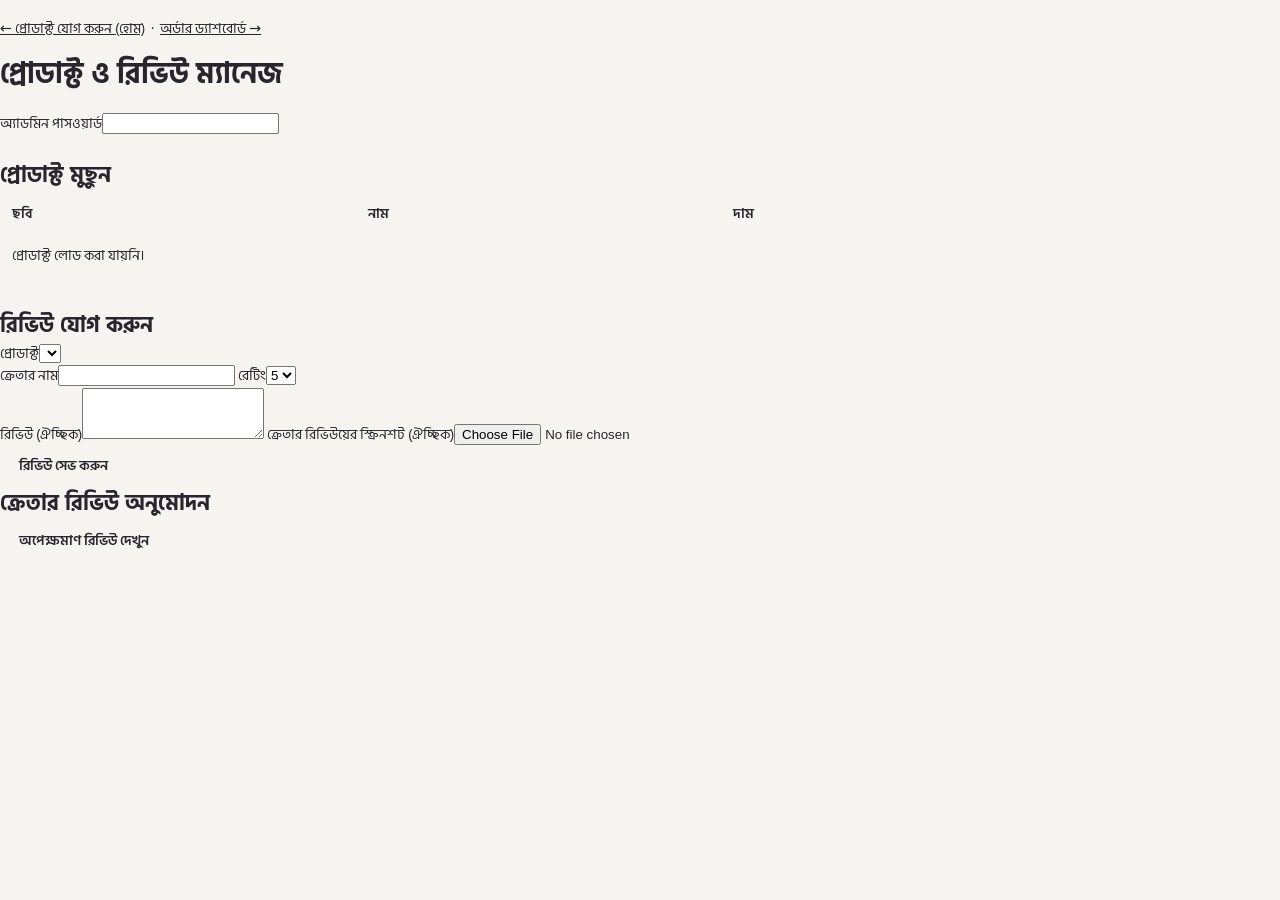
==== commit 9b8f87d0: "Fix orders.html merge conflict, fix admin.html to use assets/ paths" ====
--- a/admin.html
+++ b/admin.html
@@ -3,7 +3,7 @@
 <meta name="robots" content="noindex,nofollow"><meta name="referrer" content="strict-origin-when-cross-origin"><meta name="theme-color" content="#100B14">
 <title>প্রোডাক্ট ও রিভিউ ম্যানেজ</title>
 <link href="https://fonts.googleapis.com/css2?family=Hind+Siliguri:wght@400;500;600;700&family=Noto+Serif+Bengali:wght@600;700&display=swap" rel="stylesheet">
-<link rel="stylesheet" href="css/style.css">
+<link rel="stylesheet" href="assets/css/admin.css">
 <style>
 [hidden]{display:none!important}
 
@@ -52,7 +52,7 @@
 <h2 class="sec">ক্রেতার রিভিউ অনুমোদন</h2>
 <div class="box"><button class="btn" id="pload" type="button">অপেক্ষমাণ রিভিউ দেখুন</button><div id="pl"></div></div>
 </main>
-<script src="js/app.js"></script>
+<script src="assets/js/admin.js"></script>
 <script>
 const $=id=>document.getElementById(id),pw=$("pw");
 pw.value=sessionStorage.getItem("pw")||"";
--- a/assets/css/admin.css
+++ b/assets/css/admin.css
@@ -0,0 +1,182 @@
+/* ═══════════════════════════════════════════════════════════
+   MEHER ADMIN — Design System
+   Same DNA as the customer site: ivory / plum / purple / gold.
+   Layout: deep-plum sidebar + light content canvas.
+   ═══════════════════════════════════════════════════════════ */
+@import url('tokens.css');
+
+*, *::before, *::after { box-sizing: border-box; }
+* { margin: 0; }
+html { -webkit-text-size-adjust: 100%; }
+body {
+  font-family: 'Inter', 'Hind Siliguri', system-ui, sans-serif;
+  background: #F6F4F1;
+  color: var(--text);
+  font-size: .9rem;
+  line-height: 1.55;
+  -webkit-font-smoothing: antialiased;
+}
+:lang(bn) body, body { font-family: 'Hind Siliguri', 'Inter', system-ui, sans-serif; }
+a { color: inherit; }
+button { font: inherit; cursor: pointer; border: 0; background: none; color: inherit; }
+:focus-visible { outline: 2px solid var(--gold-deep); outline-offset: 2px; border-radius: 6px; }
+.sr-only { position: absolute; width: 1px; height: 1px; overflow: hidden; clip: rect(0,0,0,0); white-space: nowrap; }
+
+/* ── App shell ─────────────────────────────────────────────── */
+.shell { display: grid; grid-template-columns: 248px 1fr; min-height: 100vh; }
+
+.sidebar {
+  background: linear-gradient(165deg, var(--plum) 0%, var(--purple) 55%, var(--purple-deep) 100%);
+  color: #E5DBEB; padding: 1.1rem .9rem 1rem; display: flex; flex-direction: column; gap: .35rem;
+  position: sticky; top: 0; height: 100vh; overflow-y: auto;
+}
+.side-brand { display: flex; align-items: center; gap: .65rem; padding: .35rem .5rem 1rem; border-bottom: 1px solid rgba(255,255,255,.14); margin-bottom: .75rem; text-decoration: none; }
+.side-brand .mark { width: 40px; height: 40px; border-radius: 11px; background: rgba(198,164,106,.2); border: 1px solid rgba(198,164,106,.45); color: var(--gold); display: grid; place-items: center; font-family: var(--font-display); font-weight: 800; font-size: 1.25rem; }
+.side-brand b { font-family: var(--font-display); color: #fff; font-size: 1.05rem; letter-spacing: .08em; display: block; line-height: 1.1; }
+.side-brand small { font-size: .58rem; letter-spacing: .18em; text-transform: uppercase; color: #CBB9D6; font-weight: 600; }
+
+.nav-btn {
+  display: flex; align-items: center; gap: .7rem; width: 100%; text-align: left;
+  padding: .62rem .7rem; border-radius: 11px; color: #D9CBE2; font-weight: 600; font-size: .9rem;
+  transition: background var(--dur-fast), color var(--dur-fast); text-decoration: none; border-left: 3px solid transparent;
+}
+.nav-btn svg { flex-shrink: 0; opacity: .85; }
+.nav-btn:hover { background: rgba(255,255,255,.08); color: #fff; }
+.nav-btn.active { background: rgba(198,164,106,.16); color: var(--gold); border-left-color: var(--gold); }
+.nav-btn .pill { margin-left: auto; background: var(--dusty-pink); color: var(--purple-deep); font-size: .68rem; font-weight: 800; border-radius: 999px; min-width: 22px; height: 19px; padding: 0 6px; display: grid; place-items: center; }
+
+.side-foot { margin-top: auto; border-top: 1px solid rgba(255,255,255,.14); padding-top: .8rem; display: grid; gap: .4rem; }
+.side-link { display: flex; gap: .55rem; align-items: center; font-size: .8rem; color: #C4B3CF; text-decoration: none; padding: .35rem .55rem; border-radius: 8px; }
+.side-link:hover { color: #fff; background: rgba(255,255,255,.07); }
+.side-link.danger:hover { color: #FFB4B4; }
+
+.content { padding: 1.3rem 1.5rem 3rem; max-width: 1120px; }
+.page-head { display: flex; justify-content: space-between; align-items: flex-end; gap: 1rem; margin-bottom: 1.1rem; flex-wrap: wrap; }
+.page-head h1 { font-family: var(--font-display); color: var(--purple); font-size: 1.55rem; font-weight: 600; }
+.page-head .sub { color: var(--text-muted); font-size: .8rem; }
+
+/* ── Cards & stat tiles ───────────────────────────────────── */
+.card { background: #fff; border: 1px solid #EAE5EA; border-radius: var(--r-lg); box-shadow: var(--shadow-xs); }
+.card-pad { padding: 1.1rem 1.2rem; }
+.card h2, .card h3 { color: var(--purple); font-family: var(--font-display); }
+.card h2 { font-size: 1.05rem; margin-bottom: .6rem; }
+
+.stats { display: grid; grid-template-columns: repeat(auto-fill, minmax(150px, 1fr)); gap: .75rem; margin-bottom: 1rem; }
+.stat { background: #fff; border: 1px solid #EAE5EA; border-radius: var(--r-lg); padding: .75rem .85rem; position: relative; }
+.stat b { display: block; font-size: 1.35rem; color: var(--purple); line-height: 1.2; font-variant-numeric: tabular-nums; }
+.stat small { color: var(--text-muted); font-size: .7rem; font-weight: 600; letter-spacing: .02em; }
+.stat.alert b { color: #B3434B; }
+.stat.gold { background: linear-gradient(150deg, #FDF6E7, #FBF1DC); border-color: #EAD9B8; }
+.stat.gold b { color: var(--gold-deep); }
+
+.grid-2 { display: grid; grid-template-columns: 1.5fr 1fr; gap: 1rem; align-items: start; }
+@media (max-width: 1000px) { .grid-2 { grid-template-columns: 1fr; } }
+
+/* ── Quick action cards ───────────────────────────────────── */
+.qa { display: grid; gap: .6rem; }
+.qa-item { display: flex; gap: .7rem; align-items: center; padding: .7rem .75rem; border: 1px solid #EDE8ED; border-radius: var(--r-md); background: #fff; text-decoration: none; transition: all var(--dur-fast); }
+.qa-item:hover { border-color: var(--plum); box-shadow: var(--shadow-sm); transform: translateX(3px); }
+.qa-item .ic { width: 42px; height: 42px; flex: none; border-radius: 10px; display: grid; place-items: center; }
+.qa-item .ic.p { background: var(--plum-soft); color: var(--plum); }
+.qa-item .ic.g { background: #F7EFDE; color: var(--gold-deep); }
+.qa-item .ic.r { background: var(--danger-soft); color: var(--danger); }
+.qa-item .ic.n { background: var(--success-soft); color: var(--success); }
+.qa-item b { font-size: .88rem; color: var(--text); display: block; }
+.qa-item small { color: var(--text-muted); font-size: .72rem; }
+
+/* ── Buttons ──────────────────────────────────────────────── */
+.btn { display: inline-flex; align-items: center; justify-content: center; gap: .5rem; font-weight: 600; font-size: .85rem; border-radius: var(--r-pill); padding: .58rem 1.15rem; min-height: 40px; border: 1.5px solid transparent; transition: all var(--dur-fast); text-decoration: none; }
+.btn:active { transform: scale(.97); }
+.btn-primary { background: var(--purple); border-color: var(--purple); color: #fff; }
+.btn-primary:hover { background: var(--plum); border-color: var(--plum); }
+.btn-gold { background: var(--gold); border-color: var(--gold); color: var(--purple-deep); }
+.btn-gold:hover { background: var(--gold-deep); border-color: var(--gold-deep); color: #fff; }
+.btn-outline { background: #fff; border-color: #DCD5DC; color: var(--purple); }
+.btn-outline:hover { border-color: var(--purple); background: var(--plum-soft); }
+.btn-danger { background: #fff; border-color: #EAC6C6; color: var(--danger); }
+.btn-danger:hover { background: var(--danger-soft); border-color: var(--danger); }
+.btn-ghost { color: var(--purple); }
+.btn-ghost:hover { background: var(--plum-soft); }
+.btn-sm { min-height: 34px; padding: .35rem .85rem; font-size: .78rem; }
+.btn[disabled] { opacity: .55; pointer-events: none; }
+.btn-block { width: 100%; }
+
+/* ── Inputs ───────────────────────────────────────────────── */
+.field { display: flex; flex-direction: column; gap: .32rem; margin-bottom: .8rem; }
+.field label { font-size: .8rem; font-weight: 700; color: var(--text); }
+.req { color: var(--danger); }
+.input, select.input, textarea.input {
+  width: 100%; min-height: 42px; padding: .55rem .75rem; font: inherit; font-size: .88rem;
+  border: 1.5px solid #E0DAE0; border-radius: var(--r-md); background: #fff; color: var(--text);
+  transition: border-color var(--dur-fast), box-shadow var(--dur-fast); font-family: inherit;
+}
+.input:focus { outline: none; border-color: var(--plum); box-shadow: 0 0 0 3px rgba(80,56,94,.16); }
+.hint { font-size: .72rem; color: var(--text-muted); }
+.field-error { display: none; font-size: .75rem; color: var(--danger); font-weight: 600; }
+.field-error.show { display: block; }
+
+/* ── Tables ───────────────────────────────────────────────── */
+.tbl-wrap { overflow-x: auto; }
+table.admin { width: 100%; border-collapse: collapse; font-size: .85rem; }
+table.admin th, table.admin td { padding: .55rem .6rem; text-align: left; border-bottom: 1px solid var(--soft-gray); vertical-align: middle; }
+table.admin th { color: var(--text-muted); font-size: .68rem; letter-spacing: .08em; text-transform: uppercase; position: sticky; top: 0; background: #fff; z-index: 1; }
+table.admin tbody tr:hover { background: #FCFAFD; }
+table.admin img.thumb { width: 52px; height: 62px; object-fit: cover; border-radius: 8px; background: var(--soft-gray); }
+table.admin select { min-height: 36px; padding: .25rem .4rem; font-size: .82rem; border: 1.5px solid #E0DAE0; border-radius: 8px; background: #fff; }
+.stock-dot { display: inline-flex; align-items: center; gap: .35rem; font-size: .78rem; font-weight: 700; }
+.stock-dot::before { content: ''; width: .55em; height: .55em; border-radius: 50%; background: currentColor; }
+.stock-ok { color: var(--success); }
+.stock-out { color: var(--danger); }
+
+/* ── Badges & chips ───────────────────────────────────────── */
+.badge { display: inline-flex; align-items: center; gap: .3rem; font-size: .7rem; font-weight: 700; padding: .2rem .6rem; border-radius: 999px; border: 1px solid transparent; white-space: nowrap; }
+.b-new { background: #FFF3D6; color: #8A6A1F; border-color: #EBD89F; }
+.b-progress { background: var(--info-soft); color: #3D4A8A; border-color: #CBD3EE; }
+.b-shipped { background: #EFE4F7; color: var(--plum); border-color: #D9CCE8; }
+.b-done { background: var(--success-soft); color: var(--success); border-color: #C7E3D2; }
+.b-cancel { background: var(--danger-soft); color: var(--danger); border-color: #EAC6C6; }
+.chip { display: inline-flex; align-items: center; gap: .3rem; padding: .34rem .75rem; border-radius: 999px; font-size: .78rem; font-weight: 600; border: 1px solid #E0DAE0; background: #fff; color: var(--text); transition: all var(--dur-fast); min-height: 34px; }
+.chip[aria-pressed="true"] { background: var(--purple); border-color: var(--purple); color: #fff; }
+
+/* ── Toast ────────────────────────────────────────────────── */
+.toast-wrap { position: fixed; bottom: 1.1rem; right: 1.1rem; z-index: 90; display: flex; flex-direction: column; gap: .5rem; }
+.toast { background: var(--purple); color: #fff; padding: .65rem .95rem; border-radius: 12px; font-size: .85rem; font-weight: 600; box-shadow: var(--shadow-md); border-left: 3px solid var(--gold); animation: toastIn .25s var(--ease); max-width: 320px; }
+.toast.error { background: var(--danger); border-left-color: #F2B8B8; }
+@keyframes toastIn { from { opacity: 0; transform: translateY(10px); } to { opacity: 1; transform: none; } }
+
+/* ── Skeleton ─────────────────────────────────────────────── */
+.skeleton { border-radius: 12px; background: linear-gradient(90deg,#ECE8EC 25%,#F7F5F8 50%,#ECE8EC 75%); background-size: 200% 100%; animation: shimmer 1.4s infinite; }
+@keyframes shimmer { to { background-position: -200% 0; } }
+
+/* ── Auth gate ────────────────────────────────────────────── */
+.gate { position: fixed; inset: 0; z-index: 100; display: grid; place-items: center; background: linear-gradient(160deg, var(--plum), var(--purple-deep)); padding: 1rem; }
+.gate-card { background: #fff; border-radius: var(--r-xl); padding: 2rem 1.75rem; width: min(420px, 100%); text-align: center; box-shadow: var(--shadow-lg); }
+.gate-card .mark { width: 64px; height: 64px; margin: 0 auto .75rem; border-radius: 18px; background: linear-gradient(150deg, var(--plum), var(--purple)); color: var(--gold); display: grid; place-items: center; font-family: var(--font-display); font-weight: 800; font-size: 1.9rem; }
+.gate-card h1 { font-family: var(--font-display); color: var(--purple); font-size: 1.3rem; }
+.gate-card p { color: var(--text-muted); font-size: .8rem; margin: .35rem 0 1.1rem; }
+.gate-error { display: none; color: var(--danger); font-size: .8rem; font-weight: 700; margin-top: .6rem; }
+.gate-error.show { display: block; }
+
+/* ── Review moderation cards ──────────────────────────────── */
+.mod-item { border: 1px solid #EDE8ED; border-radius: var(--r-md); padding: .7rem .8rem; background: #FDFCFC; display: grid; gap: .35rem; }
+.mod-item img { max-width: 180px; border-radius: 10px; border: 1px solid #EDE8ED; }
+.mod-actions { display: flex; gap: .5rem; }
+
+/* ── Responsive ───────────────────────────────────────────── */
+.side-toggle { display: none; }
+@media (max-width: 900px) {
+  .shell { grid-template-columns: 1fr; }
+  .sidebar { position: fixed; z-index: 70; left: 0; top: 0; bottom: 0; width: min(280px, 85vw); transform: translateX(-105%); transition: transform .3s var(--ease); height: 100dvh; }
+  .sidebar.open { transform: none; box-shadow: var(--shadow-lg); }
+  .side-toggle { display: grid; position: fixed; z-index: 65; top: .7rem; right: .7rem; width: 44px; height: 44px; border-radius: 12px; background: var(--purple); color: var(--gold); place-items: center; box-shadow: var(--shadow-md); }
+  .content { padding: .9rem .8rem 3rem; }
+  .stats { grid-template-columns: repeat(2, 1fr); }
+}
+@keyframes slideIn { from { transform: translateX(-100%); } to { transform: none; } }
+@media print { .sidebar, .side-toggle, .no-print { display: none !important; } .shell { display: block; } }
+@media (prefers-reduced-motion: reduce) { *, *::before, *::after { animation-duration: .01ms !important; transition-duration: .01ms !important; } }
+
+/* ── Business tools (analytics / finance / trackers) ── */
+.range-bar .chip[aria-pressed="true"]{background:var(--purple);border-color:var(--purple);color:#fff}
+.stock-num input{text-align:center}
+@media(max-width:640px){.chart{height:150px}}
